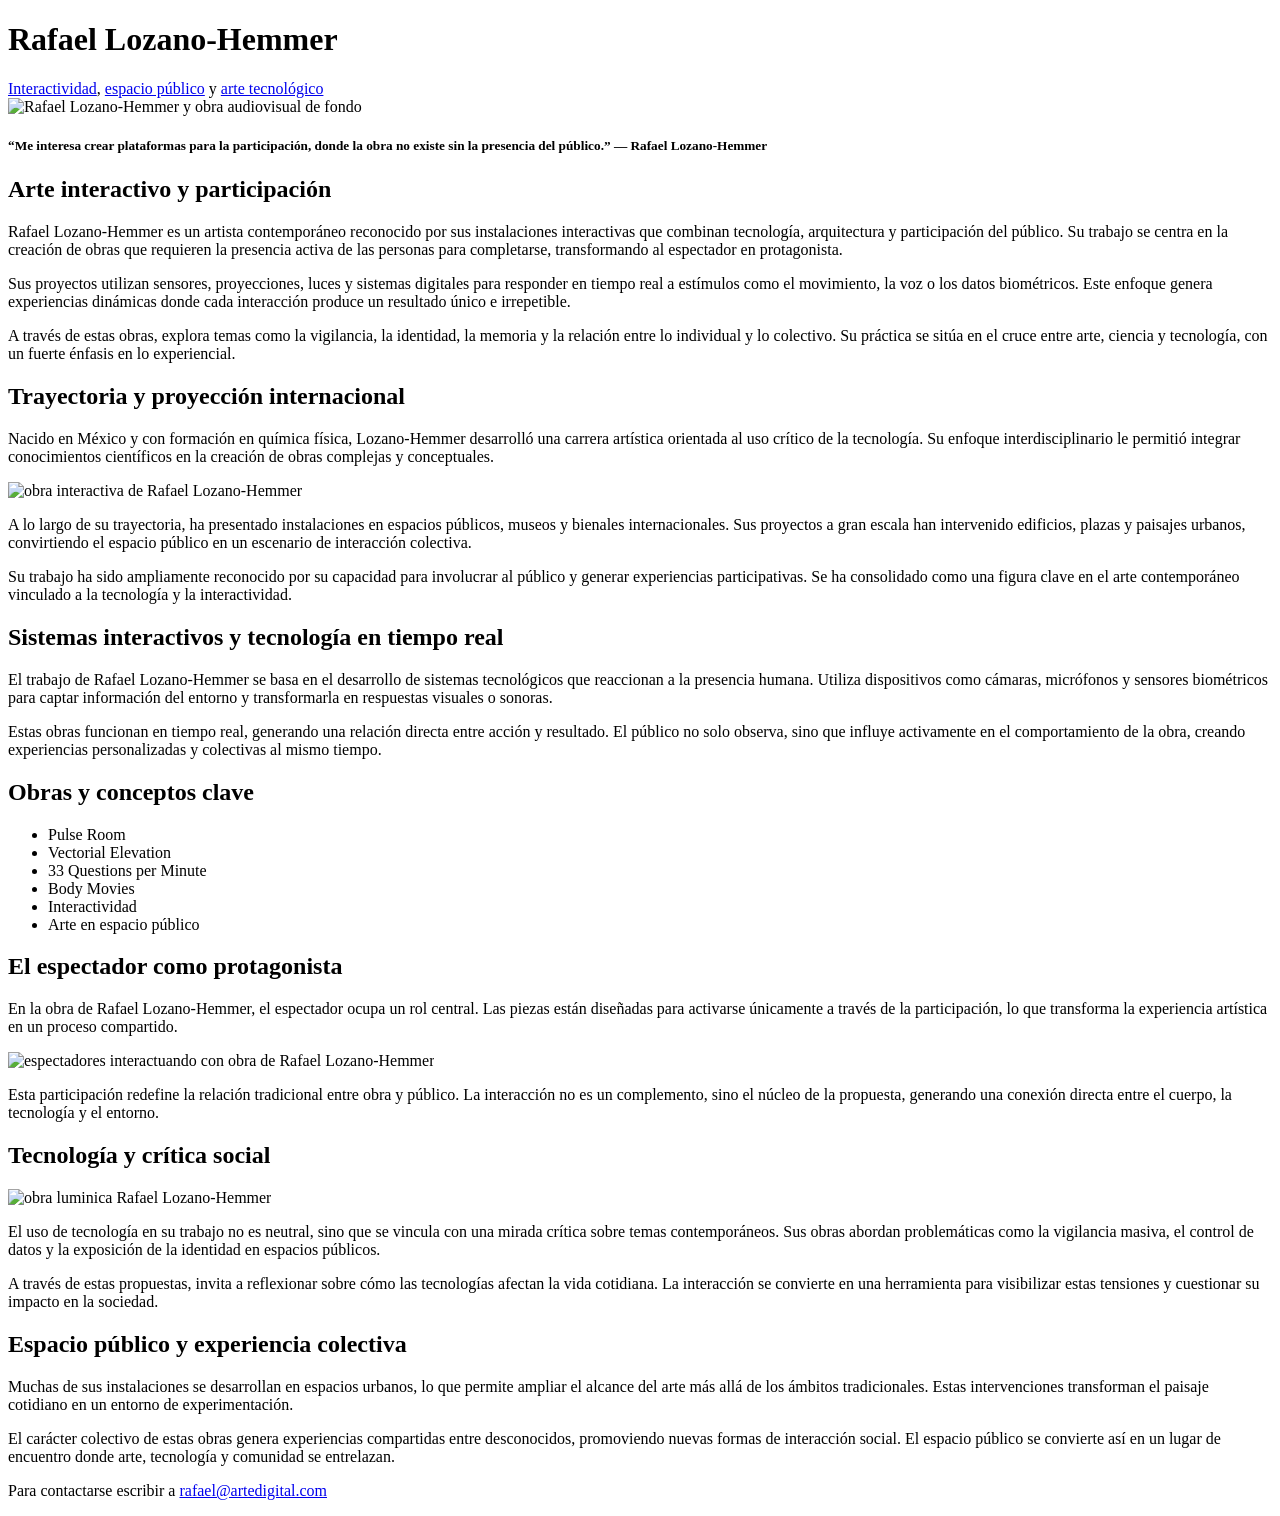
==== index.html @ 4320dc89 "Add files via upload" ====
<!doctype html>
<html lang="es">
    <head>
    <meta charset="utf-8">
    <link href="./css/estilos.css" rel="stylesheet" >
    <title> PRIMER PARCIAL </title>
</head>
<body>
    <header>
           <h1>Rafael Lozano-Hemmer</h1>
                <nav> <a href="#interactividad">Interactividad</a>, <a href="#espacio">espacio público</a> y <a href="#artec">arte tecnológico</a>  </nav>
                
        </header>
<div class="contenedor">
 <img src="img/lozano-hemmer-1.jpg" alt="Rafael Lozano-Hemmer y obra audiovisual de fondo">
</div>

<aside><h5>“Me interesa crear plataformas para la participación, donde la obra no existe sin la presencia del público.” — Rafael Lozano-Hemmer</h5></aside>
        

    <main>
        <section>
        <article>
          <h2 >Arte interactivo y participación</h2>
          <p>
            Rafael Lozano-Hemmer es un artista contemporáneo reconocido por sus instalaciones interactivas que combinan tecnología, arquitectura y participación del público. Su trabajo se centra en la creación de obras que requieren la presencia activa de las personas para completarse, transformando al espectador en protagonista.
          </p>
          <p>
            Sus proyectos utilizan sensores, proyecciones, luces y sistemas digitales para responder en tiempo real a estímulos como el movimiento, la voz o los datos biométricos. Este enfoque genera experiencias dinámicas donde cada interacción produce un resultado único e irrepetible.
          </p>
          <p>
A través de estas obras, explora temas como la vigilancia, la identidad, la memoria y la relación entre lo individual y lo colectivo. Su práctica se sitúa en el cruce entre arte, ciencia y tecnología, con un fuerte énfasis en lo experiencial.
          </p>
          </article>
          <article>
          <h2>Trayectoria y proyección internacional</h2>
          <div class="miti1">
 <p>Nacido en México y con formación en química física, Lozano-Hemmer desarrolló una carrera artística orientada al uso crítico de la tecnología. Su enfoque interdisciplinario le permitió integrar conocimientos científicos en la creación de obras complejas y conceptuales.
</p>
         
            <img src="img/lozano-hemmer-3.jpg" alt="obra interactiva de Rafael Lozano-Hemmer">
         </div>
           
         
          <p class="miti2">A lo largo de su trayectoria, ha presentado instalaciones en espacios públicos, museos y bienales internacionales. Sus proyectos a gran escala han intervenido edificios, plazas y paisajes urbanos, convirtiendo el espacio público en un escenario de interacción colectiva.
</p>

          <p class="miti2">Su trabajo ha sido ampliamente reconocido por su capacidad para involucrar al público y generar experiencias participativas. Se ha consolidado como una figura clave en el arte contemporáneo vinculado a la tecnología y la interactividad.
</p>
   
            </article>
            
 </section>

<section class="salto">         
            <article>
                <h2 id="interactividad">Sistemas interactivos y tecnología en tiempo real
</h2>
            <p>El trabajo de Rafael Lozano-Hemmer se basa en el desarrollo de sistemas tecnológicos que reaccionan a la presencia humana. Utiliza dispositivos como cámaras, micrófonos y sensores biométricos para captar información del entorno y transformarla en respuestas visuales o sonoras.
</p>
            <p>Estas obras funcionan en tiempo real, generando una relación directa entre acción y resultado. El público no solo observa, sino que influye activamente en el comportamiento de la obra, creando experiencias personalizadas y colectivas al mismo tiempo.
</p>
</article>
       

            <article>
                <h2>Obras y conceptos clave</h2>
                <ul>
                    <li>Pulse Room</li>
                    <li>Vectorial Elevation</li>
                    <li>33 Questions per Minute</li>
                    <li>Body Movies</li>
                    <li>Interactividad</li>
                    <li>Arte en espacio público</li>
                </ul>
                </article>
                <article>
                    <h2>El espectador como protagonista</h2>
                    <div class="caja">
                        
            <p>En la obra de Rafael Lozano-Hemmer, el espectador ocupa un rol central. Las piezas están diseñadas para activarse únicamente a través de la participación, lo que transforma la experiencia artística en un proceso compartido.</p>
  <img src="img/lozano-hemmer-4.jpg" alt="espectadores interactuando con obra de Rafael Lozano-Hemmer ">
                       
                          
 <p>Esta participación redefine la relación tradicional entre obra y público. La interacción no es un complemento, sino el núcleo de la propuesta, generando una conexión directa entre el cuerpo, la tecnología y el entorno.</p>      
       </div>
            </article>
          
</section>
<section>
            <article>
              
                <h2 id="artec">Tecnología y crítica social</h2>
                  <div class="caja"></div>
                <img src="img/lozano-hemmer-2.jpg" alt="obra luminica Rafael Lozano-Hemmer ">
                <p>El uso de tecnología en su trabajo no es neutral, sino que se vincula con una mirada crítica sobre temas contemporáneos. Sus obras abordan problemáticas como la vigilancia masiva, el control de datos y la exposición de la identidad en espacios públicos.</p>
            <p>A través de estas propuestas, invita a reflexionar sobre cómo las tecnologías afectan la vida cotidiana. La interacción se convierte en una herramienta para visibilizar estas tensiones y cuestionar su impacto en la sociedad.</p>
               
            </div>
                 </article>
            <article>
                <h2 id="espacio">Espacio público y experiencia colectiva</h2>
                <p>Muchas de sus instalaciones se desarrollan en espacios urbanos, lo que permite ampliar el alcance del arte más allá de los ámbitos tradicionales. Estas intervenciones transforman el paisaje cotidiano en un entorno de experimentación.</p>
                <p>El carácter colectivo de estas obras genera experiencias compartidas entre desconocidos, promoviendo nuevas formas de interacción social. El espacio público se convierte así en un lugar de encuentro donde arte, tecnología y comunidad se entrelazan.</p>
            </article>
            </section>
        </main>
    <footer>
    <p>Para contactarse escribir a  <a href="mailto:rafael@artedigital.com">rafael@artedigital.com</a></p>
    </footer>
</body>
</html>
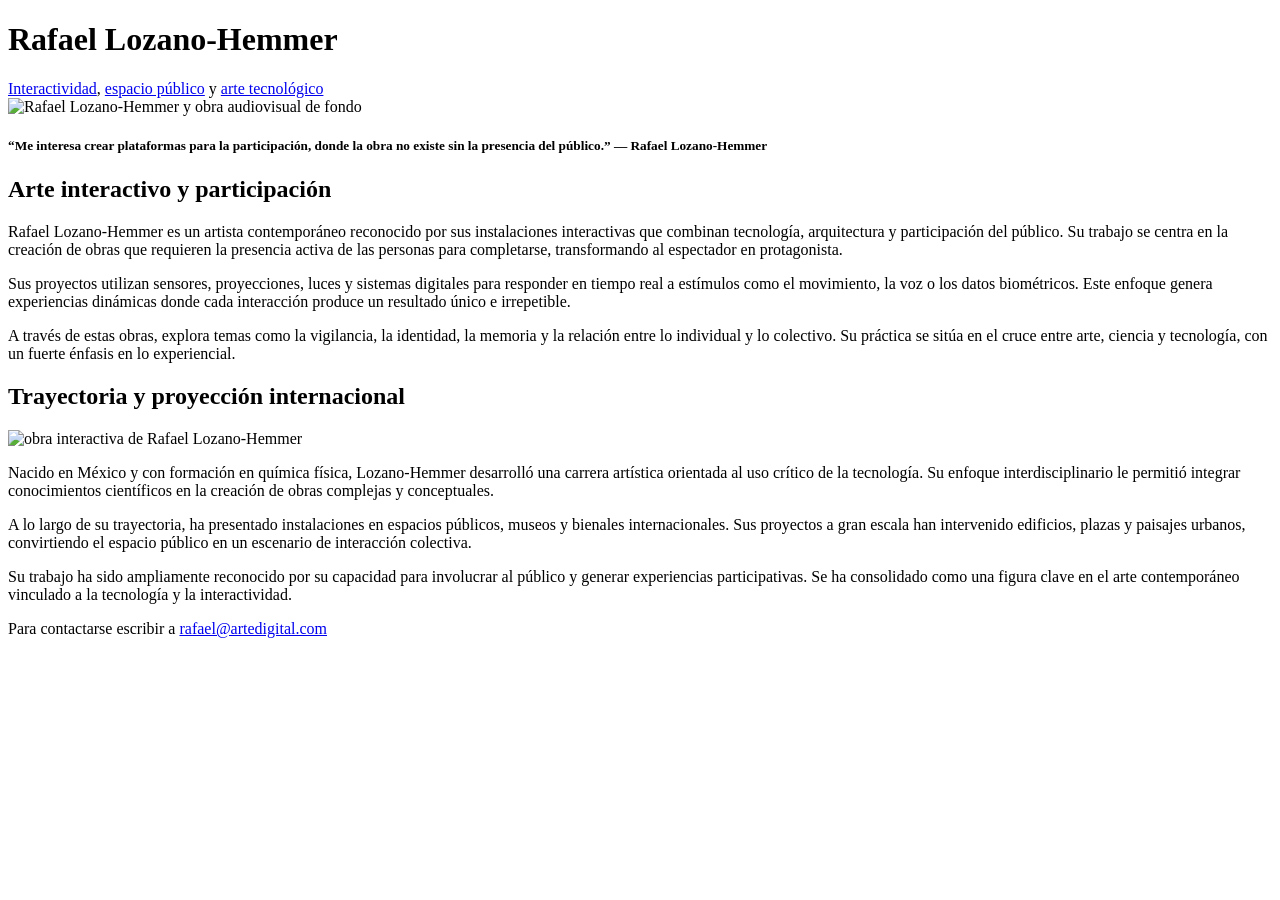
==== commit 2cbee016: "Add files via upload" ====
--- a/index.html
+++ b/index.html
@@ -8,7 +8,7 @@
 <body>
     <header>
            <h1>Rafael Lozano-Hemmer</h1>
-                <nav> <a href="#interactividad">Interactividad</a>, <a href="#espacio">espacio público</a> y <a href="#artec">arte tecnológico</a>  </nav>
+                <nav> <a href="index.html#interactividad">Interactividad</a>, <a href="fotos.html#espacio">espacio público</a> y <a href="video.html#artec">arte tecnológico</a>  </nav>
                 
         </header>
 <div class="contenedor">
@@ -21,7 +21,7 @@
     <main>
         <section>
         <article>
-          <h2 >Arte interactivo y participación</h2>
+          <h2  id="interactividad" >Arte interactivo y participación</h2>
           <p>
             Rafael Lozano-Hemmer es un artista contemporáneo reconocido por sus instalaciones interactivas que combinan tecnología, arquitectura y participación del público. Su trabajo se centra en la creación de obras que requieren la presencia activa de las personas para completarse, transformando al espectador en protagonista.
           </p>
@@ -35,10 +35,11 @@
           <article>
           <h2>Trayectoria y proyección internacional</h2>
           <div class="miti1">
- <p>Nacido en México y con formación en química física, Lozano-Hemmer desarrolló una carrera artística orientada al uso crítico de la tecnología. Su enfoque interdisciplinario le permitió integrar conocimientos científicos en la creación de obras complejas y conceptuales.
+            <img src="img/lozano-hemmer-3.jpg" alt="obra interactiva de Rafael Lozano-Hemmer">
+ 
+            <p>Nacido en México y con formación en química física, Lozano-Hemmer desarrolló una carrera artística orientada al uso crítico de la tecnología. Su enfoque interdisciplinario le permitió integrar conocimientos científicos en la creación de obras complejas y conceptuales.
 </p>
          
-            <img src="img/lozano-hemmer-3.jpg" alt="obra interactiva de Rafael Lozano-Hemmer">
          </div>
            
          
@@ -52,58 +53,6 @@
             
  </section>
 
-<section class="salto">         
-            <article>
-                <h2 id="interactividad">Sistemas interactivos y tecnología en tiempo real
-</h2>
-            <p>El trabajo de Rafael Lozano-Hemmer se basa en el desarrollo de sistemas tecnológicos que reaccionan a la presencia humana. Utiliza dispositivos como cámaras, micrófonos y sensores biométricos para captar información del entorno y transformarla en respuestas visuales o sonoras.
-</p>
-            <p>Estas obras funcionan en tiempo real, generando una relación directa entre acción y resultado. El público no solo observa, sino que influye activamente en el comportamiento de la obra, creando experiencias personalizadas y colectivas al mismo tiempo.
-</p>
-</article>
-       
-
-            <article>
-                <h2>Obras y conceptos clave</h2>
-                <ul>
-                    <li>Pulse Room</li>
-                    <li>Vectorial Elevation</li>
-                    <li>33 Questions per Minute</li>
-                    <li>Body Movies</li>
-                    <li>Interactividad</li>
-                    <li>Arte en espacio público</li>
-                </ul>
-                </article>
-                <article>
-                    <h2>El espectador como protagonista</h2>
-                    <div class="caja">
-                        
-            <p>En la obra de Rafael Lozano-Hemmer, el espectador ocupa un rol central. Las piezas están diseñadas para activarse únicamente a través de la participación, lo que transforma la experiencia artística en un proceso compartido.</p>
-  <img src="img/lozano-hemmer-4.jpg" alt="espectadores interactuando con obra de Rafael Lozano-Hemmer ">
-                       
-                          
- <p>Esta participación redefine la relación tradicional entre obra y público. La interacción no es un complemento, sino el núcleo de la propuesta, generando una conexión directa entre el cuerpo, la tecnología y el entorno.</p>      
-       </div>
-            </article>
-          
-</section>
-<section>
-            <article>
-              
-                <h2 id="artec">Tecnología y crítica social</h2>
-                  <div class="caja"></div>
-                <img src="img/lozano-hemmer-2.jpg" alt="obra luminica Rafael Lozano-Hemmer ">
-                <p>El uso de tecnología en su trabajo no es neutral, sino que se vincula con una mirada crítica sobre temas contemporáneos. Sus obras abordan problemáticas como la vigilancia masiva, el control de datos y la exposición de la identidad en espacios públicos.</p>
-            <p>A través de estas propuestas, invita a reflexionar sobre cómo las tecnologías afectan la vida cotidiana. La interacción se convierte en una herramienta para visibilizar estas tensiones y cuestionar su impacto en la sociedad.</p>
-               
-            </div>
-                 </article>
-            <article>
-                <h2 id="espacio">Espacio público y experiencia colectiva</h2>
-                <p>Muchas de sus instalaciones se desarrollan en espacios urbanos, lo que permite ampliar el alcance del arte más allá de los ámbitos tradicionales. Estas intervenciones transforman el paisaje cotidiano en un entorno de experimentación.</p>
-                <p>El carácter colectivo de estas obras genera experiencias compartidas entre desconocidos, promoviendo nuevas formas de interacción social. El espacio público se convierte así en un lugar de encuentro donde arte, tecnología y comunidad se entrelazan.</p>
-            </article>
-            </section>
         </main>
     <footer>
     <p>Para contactarse escribir a  <a href="mailto:rafael@artedigital.com">rafael@artedigital.com</a></p>
